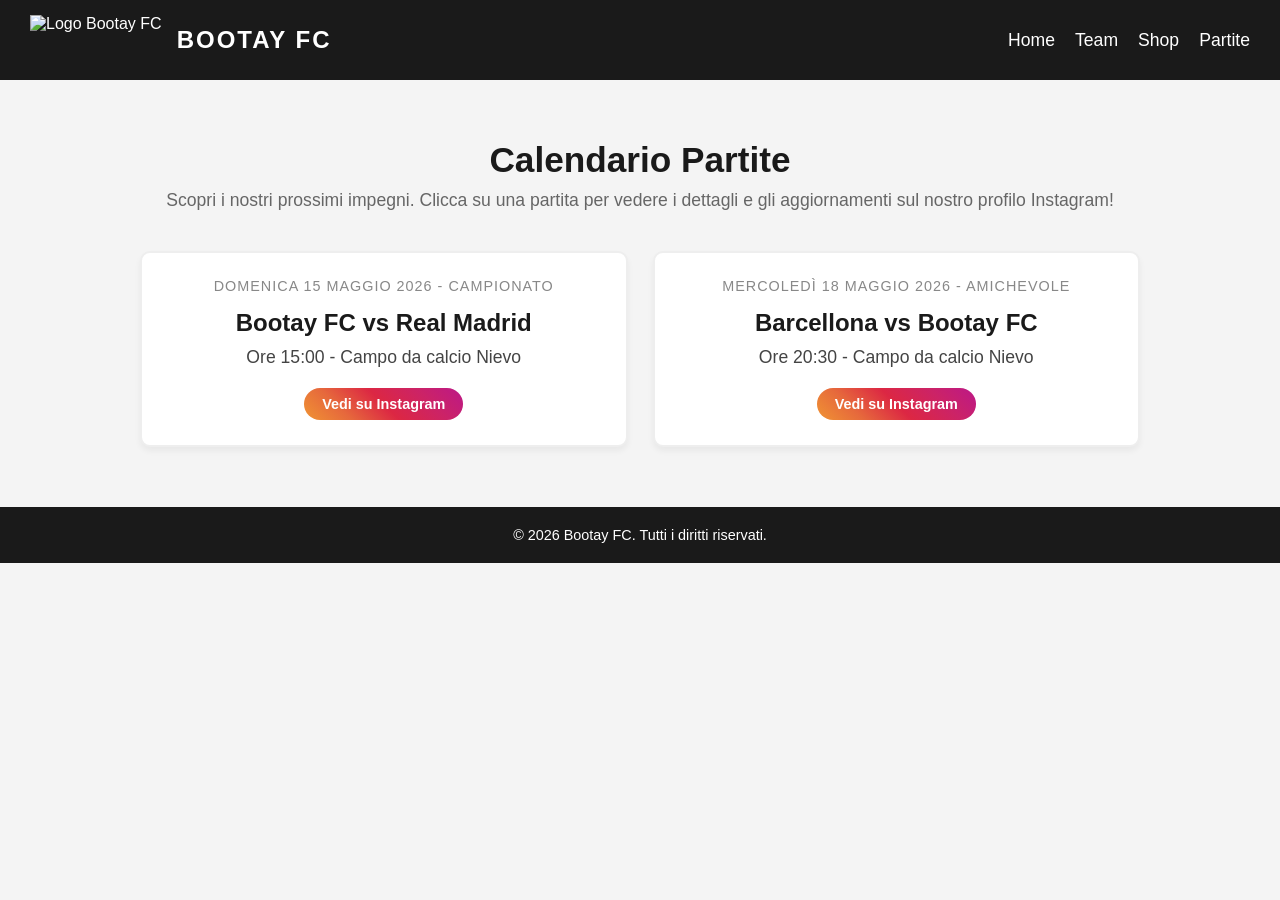
==== partite.html @ 2a382b21 "Add files via upload" ====
<!-- partite.html (NUOVO FILE CREATO DA ZERO) -->
<!DOCTYPE html>
<html lang="it">
<head>
    <meta charset="UTF-8">
    <meta name="viewport" content="width=device-width, initial-scale=1.0">
    <title>Bootay FC | Partite</title>
    <!-- Usa lo stesso file CSS per mantenere l'aspetto grafico coerente -->
    <link rel="stylesheet" href="style.css">
</head>
<body>

    <!-- HEADER: Identico alle altre pagine -->
    <header class="main-header">
        <div class="logo-container">
            <img src="LOGO.png" alt="Logo Bootay FC" class="logo">
            <h1 class="team-name">Bootay FC</h1>
        </div>
        <input type="checkbox" id="menu-toggle" class="menu-checkbox">
        <label for="menu-toggle" class="hamburger-icon">&#9776;</label>
        <nav class="main-nav">
            <ul>
                <li><a href="index.html">Home</a></li>
                <li><a href="team.html">Team</a></li>
                <li><a href="shop.html">Shop</a></li>
                <li><a href="partite.html">Partite</a></li>
            </ul>
        </nav>
    </header>

    <main>
        <!-- SEZIONE PARTITE: Qui verranno inserite man mano tutte le sfide -->
        <section class="matches-section">
            <h2>Calendario Partite</h2>
            <p class="matches-subtitle">Scopri i nostri prossimi impegni. Clicca su una partita per vedere i dettagli e gli aggiornamenti sul nostro profilo Instagram!</p>
            
            <!-- Griglia per disporre le card delle partite -->
            <div class="matches-grid">
                
                <!-- 
                    CARD PARTITA: Ogni partita è avvolta da un tag <a>.
                    Sostituisci "https://www.instagram.com/tuo_profilo" con il link reale 
                    della pagina Instagram della squadra o del post specifico. 
                    Il target="_blank" fa aprire il link in una nuova scheda.
                -->
                <a href="https://www.instagram.com/bootayfc/" target="_blank" class="match-card">
                    <!-- Data e Competizione -->
                    <p class="match-date">Domenica 15 Maggio 2026 - Campionato</p>
                    
                    <!-- Le due squadre che si affrontano -->
                    <h3 class="match-teams">Bootay FC vs Real Madrid</h3>
                    
                    <!-- Orario e luogo -->
                    <p class="match-time">Ore 15:00 - Campo da calcio Nievo</p>
                    
                    <!-- Pulsante finto (puramente visivo) per richiamare l'azione di click -->
                    <span class="ig-link-text">Vedi su Instagram</span>
                </a>

                <!-- Esempio di una seconda card partita -->
                <a href="https://www.instagram.com/bootayfc/" target="_blank" class="match-card">
                    <p class="match-date">Mercoledì 18 Maggio 2026 - Amichevole</p>
                    <h3 class="match-teams">Barcellona vs Bootay FC</h3>
                    <p class="match-time">Ore 20:30 - Campo da calcio Nievo</p>
                    <span class="ig-link-text">Vedi su Instagram</span>
                </a>

            </div>
        </section>
    </main>

    <!-- FOOTER -->
    <footer>
        <p>&copy; 2026 Bootay FC. Tutti i diritti riservati.</p>
    </footer>

</body>
</html>
---- style.css ----
/* style.css */

/* RESET GLOBALE */
* {
    margin: 0;
    padding: 0;
    box-sizing: border-box;
    font-family: 'Segoe UI', Tahoma, Geneva, Verdana, sans-serif;
}

body {
    background-color: #f4f4f4;
    color: #333;
}

/* =========================================
   HEADER E MENU DI NAVIGAZIONE
========================================= */
.main-header {
    background-color: #1a1a1a;
    color: #fff;
    display: flex;
    justify-content: space-between;
    align-items: center;
    padding: 15px 30px;
    position: sticky;
    top: 0;
    z-index: 1000;
}

.logo-container {
    display: flex;
    align-items: center;
    gap: 15px;
}

.logo {
    height: 50px;
    width: auto;
}

.team-name {
    font-size: 1.5rem;
    font-weight: bold;
    text-transform: uppercase;
    letter-spacing: 2px;
}

.menu-checkbox {
    display: none;
}

.hamburger-icon {
    display: none; 
    font-size: 2rem;
    cursor: pointer;
    user-select: none;
}

.main-nav ul {
    list-style: none;
    display: flex;
    gap: 20px;
}

.main-nav a {
    color: #fff;
    text-decoration: none;
    font-size: 1.1rem;
    transition: color 0.3s;
}

.main-nav a:hover {
    color: #f39c12;
}

/* =========================================
   HERO SECTION (HOME PAGE)
========================================= */
.hero-section {
    background-image: url('ImmagineHome.JPG'); 
    background-color: #888; 
    background-size: cover;
    background-position: center;
    height: 70vh; 
    display: flex;
    align-items: center;
    justify-content: center;
    position: relative;
}

.hero-overlay {
    background-color: rgba(0, 0, 0, 0.5); 
    width: 100%;
    height: 100%;
    display: flex;
    align-items: center;
    justify-content: center;
}

.hero-text {
    color: #fff;
    font-size: 3rem;
    text-align: center;
    text-shadow: 2px 2px 5px rgba(0,0,0,0.7);
    padding: 0 20px;
}

/* =========================================
   SEZIONI GENERICHE (HOME PAGE)
========================================= */
.location-section, .shop-info-section, .contact-form-section {
    padding: 60px 20px;
    text-align: center;
    background-color: #fff;
    margin-bottom: 10px; 
}

.location-section h2, .shop-info-section h2, .contact-form-section h2 {
    font-size: 2rem;
    margin-bottom: 15px;
    color: #1a1a1a;
}

.location-section p, .shop-info-section p, .contact-form-section p {
    font-size: 1.1rem;
    margin-bottom: 30px;
    color: #666;
}

/* STILE PULSANTI */
.maps-btn, .buy-btn, .submit-btn {
    display: inline-block;
    background-color: #1a1a1a;
    color: #fff;
    padding: 12px 25px;
    text-decoration: none;
    font-weight: bold;
    border-radius: 5px;
    border: none; 
    cursor: pointer; 
    transition: background-color 0.3s;
    font-size: 1rem;
}

.maps-btn:hover, .buy-btn:hover, .submit-btn:hover {
    background-color: #f39c12;
}

/* =========================================
   STILI PER I FORM DI CONTATTO E ORDINE
========================================= */
.contact-form {
    max-width: 600px;
    margin: 0 auto;
    text-align: left; 
}

.form-group {
    margin-bottom: 20px;
}

.form-group label {
    display: block;
    margin-bottom: 8px;
    font-weight: bold;
    color: #1a1a1a;
}

.form-group input, 
.form-group textarea {
    width: 100%; 
    padding: 10px;
    border: 1px solid #ccc; 
    border-radius: 5px; 
    font-size: 1rem;
}

.form-group input:focus, 
.form-group textarea:focus {
    outline: none;
    border-color: #f39c12;
}

.contact-form .submit-btn {
    display: block;
    width: 100%; 
    margin-top: 10px;
}

/* =========================================
   STILI PER LA GRIGLIA DELLO SHOP
========================================= */
.shop-grid {
    display: grid;
    grid-template-columns: repeat(auto-fit, minmax(250px, 1fr));
    gap: 30px;
    max-width: 1000px; 
    margin: 40px auto 0; 
}

.product-card {
    background-color: #fff;
    border: 1px solid #eee;
    border-radius: 8px;
    padding: 20px;
    box-shadow: 0 4px 6px rgba(0,0,0,0.05); 
    transition: transform 0.3s ease; 
    text-align: left; 
}

.product-card:hover {
    transform: translateY(-5px);
}

.product-img {
    width: 100%; 
    height: auto;
    border-radius: 4px;
    margin-bottom: 15px;
    background-color: #f9f9f9; 
}

.product-title {
    font-size: 1.4rem;
    color: #1a1a1a;
    margin-bottom: 10px;
}

.product-price {
    font-size: 1.2rem;
    font-weight: bold;
    color: #f39c12; 
    margin-bottom: 10px;
}

.product-desc {
    font-size: 0.95rem;
    color: #666;
    line-height: 1.4;
}

/* =========================================
   STILI PER LA PAGINA TEAM
========================================= */
.team-overview-section {
    background-color: #fff;
    padding: 60px 20px;
    margin-bottom: 10px;
}

.team-overview-container {
    display: flex;
    align-items: center; 
    gap: 40px; 
    max-width: 1100px; 
    margin: 0 auto; 
}

.team-image-box, .team-text-box {
    flex: 1;
}

.full-team-img {
    width: 100%;
    height: auto;
    border-radius: 10px;
    box-shadow: 0 5px 15px rgba(0,0,0,0.1);
}

.team-text-box h2 {
    font-size: 2.2rem;
    color: #1a1a1a;
    margin-bottom: 20px;
}

.team-text-box p {
    font-size: 1.1rem;
    color: #444;
    line-height: 1.6; 
}

.roster-section {
    padding: 60px 20px;
    text-align: center;
}

.roster-section h2 {
    font-size: 2rem;
    color: #1a1a1a;
    margin-bottom: 10px;
}

.roster-subtitle {
    font-size: 1.1rem;
    color: #666;
    margin-bottom: 40px;
}

.roster-grid {
    display: grid;
    grid-template-columns: repeat(auto-fit, minmax(220px, 1fr));
    gap: 20px;
    max-width: 1100px;
    margin: 0 auto;
}

.player-card {
    background-color: #fff;
    border-radius: 8px;
    padding: 20px;
    box-shadow: 0 3px 6px rgba(0,0,0,0.05);
    text-align: center; 
    transition: transform 0.3s;
}

.player-card:hover {
    transform: translateY(-5px); 
}

.player-img {
    width: 120px;
    height: 120px;
    object-fit: cover;
    border-radius: 50%;
    margin-bottom: 15px;
    border: 3px solid #f39c12; 
}

.player-name {
    font-size: 1.2rem;
    color: #1a1a1a;
    margin-bottom: 5px;
}

.player-role {
    font-size: 0.95rem;
    font-weight: bold;
    color: #f39c12; 
    margin-bottom: 10px;
}

.player-desc {
    font-size: 0.9rem;
    color: #666;
    line-height: 1.4;
}

/* =========================================
   STILI PER LA NUOVA PAGINA PARTITE
========================================= */

/* Padding e allineamento per la sezione principale */
.matches-section {
    padding: 60px 20px;
    text-align: center;
    background-color: #f4f4f4;
}

.matches-section h2 {
    font-size: 2.2rem;
    color: #1a1a1a;
    margin-bottom: 10px;
}

.matches-subtitle {
    font-size: 1.1rem;
    color: #666;
    margin-bottom: 40px;
}

/* Griglia responsiva per disporre le partite su più colonne nei display larghi */
.matches-grid {
    display: grid;
    grid-template-columns: repeat(auto-fit, minmax(280px, 1fr));
    gap: 25px;
    max-width: 1000px;
    margin: 0 auto;
}

/* Stile del blocco cliccabile. Essendo un tag <a>, disattiviamo la sottolineatura */
.match-card {
    display: block;
    background-color: #fff;
    border: 2px solid #eee;
    border-radius: 10px;
    padding: 25px 20px;
    text-decoration: none;
    color: inherit;
    box-shadow: 0 4px 6px rgba(0,0,0,0.05);
    transition: all 0.3s ease;
}

/* Hover: il riquadro sale leggermente e il bordo diventa arancione BootayFC */
.match-card:hover {
    transform: translateY(-5px);
    border-color: #f39c12;
    box-shadow: 0 8px 15px rgba(0,0,0,0.1);
}

.match-date {
    font-size: 0.9rem;
    color: #888;
    margin-bottom: 15px;
    text-transform: uppercase;
    letter-spacing: 1px;
}

.match-teams {
    font-size: 1.5rem;
    font-weight: bold;
    color: #1a1a1a;
    margin-bottom: 10px;
}

.match-time {
    font-size: 1.1rem;
    color: #444;
    font-weight: 500;
    margin-bottom: 20px;
}

/* Stile per replicare un finto bottone di Instagram per far capire all'utente che è cliccabile */
.ig-link-text {
    display: inline-block;
    background: linear-gradient(45deg, #f09433 0%, #e6683c 25%, #dc2743 50%, #cc2366 75%, #bc1888 100%);
    color: #fff;
    font-weight: bold;
    padding: 8px 18px;
    border-radius: 20px;
    font-size: 0.9rem;
    transition: opacity 0.3s;
}

.match-card:hover .ig-link-text {
    opacity: 0.8;
}

/* =========================================
   FOOTER
========================================= */
footer {
    background-color: #1a1a1a;
    color: #fff;
    text-align: center;
    padding: 20px;
    font-size: 0.9rem;
}

/* =========================================
   MEDIA QUERY PER DISPOSITIVI MOBILI 
========================================= */
@media (max-width: 768px) {
    .hamburger-icon {
        display: block;
    }

    .main-nav {
        position: absolute;
        top: 100%; 
        left: 0;
        width: 100%;
        background-color: #1a1a1a;
        max-height: 0; 
        overflow: hidden;
        transition: max-height 0.3s ease-out; 
    }

    .main-nav ul {
        flex-direction: column; 
        text-align: center;
        padding: 20px 0;
    }

    .main-nav ul li {
        margin: 15px 0;
    }

    .menu-checkbox:checked ~ .main-nav {
        max-height: 300px; 
    }

    .hero-text {
        font-size: 2rem;
    }

    .team-overview-container {
        flex-direction: column;
        text-align: center; 
    }
}
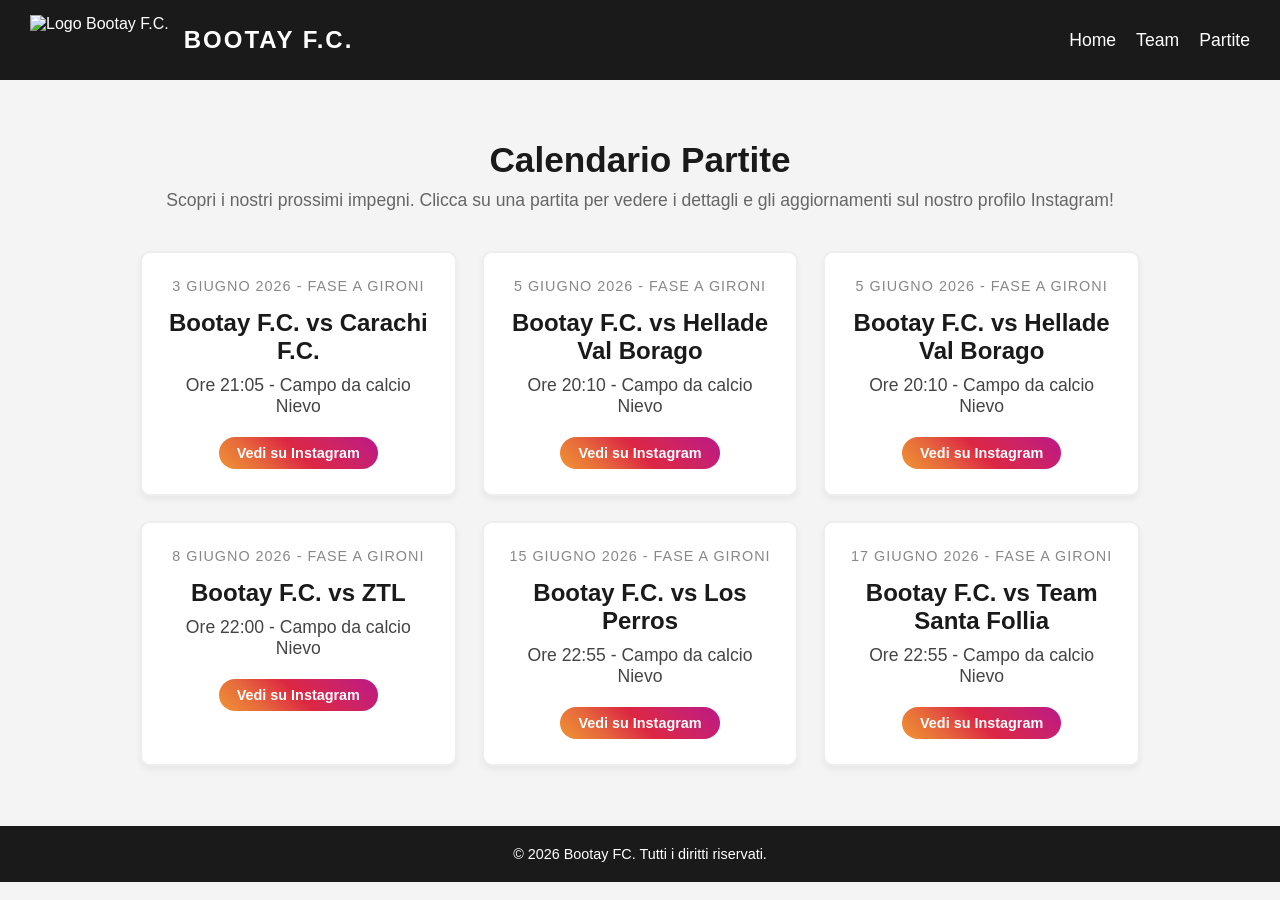
==== commit faeb62a4: "Add files via upload" ====
--- a/partite.html
+++ b/partite.html
@@ -1,10 +1,10 @@
-<!-- partite.html (NUOVO FILE CREATO DA ZERO) -->
+<!-- partite.html -->
 <!DOCTYPE html>
 <html lang="it">
 <head>
     <meta charset="UTF-8">
     <meta name="viewport" content="width=device-width, initial-scale=1.0">
-    <title>Bootay FC | Partite</title>
+    <title>Bootay F.C. | Partite</title>
     <!-- Usa lo stesso file CSS per mantenere l'aspetto grafico coerente -->
     <link rel="stylesheet" href="style.css">
 </head>
@@ -13,8 +13,8 @@
     <!-- HEADER: Identico alle altre pagine -->
     <header class="main-header">
         <div class="logo-container">
-            <img src="LOGO.png" alt="Logo Bootay FC" class="logo">
-            <h1 class="team-name">Bootay FC</h1>
+            <img src="LOGO.png" alt="Logo Bootay F.C." class="logo">
+            <h1 class="team-name">Bootay F.C.</h1>
         </div>
         <input type="checkbox" id="menu-toggle" class="menu-checkbox">
         <label for="menu-toggle" class="hamburger-icon">&#9776;</label>
@@ -22,7 +22,7 @@
             <ul>
                 <li><a href="index.html">Home</a></li>
                 <li><a href="team.html">Team</a></li>
-                <li><a href="shop.html">Shop</a></li>
+                <!-- <li><a href="shop.html">Shop</a></li> -->
                 <li><a href="partite.html">Partite</a></li>
             </ul>
         </nav>
@@ -37,34 +37,57 @@
             <!-- Griglia per disporre le card delle partite -->
             <div class="matches-grid">
                 
-                <!-- 
-                    CARD PARTITA: Ogni partita è avvolta da un tag <a>.
-                    Sostituisci "https://www.instagram.com/tuo_profilo" con il link reale 
-                    della pagina Instagram della squadra o del post specifico. 
-                    Il target="_blank" fa aprire il link in una nuova scheda.
-                -->
                 <a href="https://www.instagram.com/bootayfc/" target="_blank" class="match-card">
                     <!-- Data e Competizione -->
-                    <p class="match-date">Domenica 15 Maggio 2026 - Campionato</p>
+                    <p class="match-date">3 Giugno 2026 - Fase a Gironi</p>
                     
                     <!-- Le due squadre che si affrontano -->
-                    <h3 class="match-teams">Bootay FC vs Real Madrid</h3>
+                    <h3 class="match-teams">Bootay F.C. vs Carachi F.C.</h3>
                     
                     <!-- Orario e luogo -->
-                    <p class="match-time">Ore 15:00 - Campo da calcio Nievo</p>
+                    <p class="match-time">Ore 21:05 - Campo da calcio Nievo</p>
                     
                     <!-- Pulsante finto (puramente visivo) per richiamare l'azione di click -->
                     <span class="ig-link-text">Vedi su Instagram</span>
                 </a>
 
-                <!-- Esempio di una seconda card partita -->
                 <a href="https://www.instagram.com/bootayfc/" target="_blank" class="match-card">
-                    <p class="match-date">Mercoledì 18 Maggio 2026 - Amichevole</p>
-                    <h3 class="match-teams">Barcellona vs Bootay FC</h3>
-                    <p class="match-time">Ore 20:30 - Campo da calcio Nievo</p>
+                    <p class="match-date"> 5 Giugno 2026 - Fase a Gironi</p>
+                    <h3 class="match-teams">Bootay F.C. vs Hellade Val Borago</h3>
+                    <p class="match-time">Ore 20:10 - Campo da calcio Nievo</p>
                     <span class="ig-link-text">Vedi su Instagram</span>
                 </a>
 
+                <a href="https://www.instagram.com/bootayfc/" target="_blank" class="match-card">
+                    <p class="match-date"> 5 Giugno 2026 - Fase a Gironi</p>
+                    <h3 class="match-teams">Bootay F.C. vs Hellade Val Borago</h3>
+                    <p class="match-time">Ore 20:10 - Campo da calcio Nievo</p>
+                    <span class="ig-link-text">Vedi su Instagram</span>
+                </a>
+
+
+                <a href="https://www.instagram.com/bootayfc/" target="_blank" class="match-card">
+                    <p class="match-date"> 8 Giugno 2026 - Fase a Gironi</p>
+                    <h3 class="match-teams">Bootay F.C. vs ZTL</h3>
+                    <p class="match-time">Ore 22:00 - Campo da calcio Nievo</p>
+                    <span class="ig-link-text">Vedi su Instagram</span>
+                </a>
+
+
+                <a href="https://www.instagram.com/bootayfc/" target="_blank" class="match-card">
+                    <p class="match-date"> 15 Giugno 2026 - Fase a Gironi</p>
+                    <h3 class="match-teams">Bootay F.C. vs Los Perros</h3>
+                    <p class="match-time">Ore 22:55 - Campo da calcio Nievo</p>
+                    <span class="ig-link-text">Vedi su Instagram</span>
+                </a>
+
+
+                <a href="https://www.instagram.com/bootayfc/" target="_blank" class="match-card">
+                    <p class="match-date"> 17 Giugno 2026 - Fase a Gironi</p>
+                    <h3 class="match-teams">Bootay F.C. vs Team Santa Follia</h3>
+                    <p class="match-time">Ore 22:55 - Campo da calcio Nievo</p>
+                    <span class="ig-link-text">Vedi su Instagram</span>
+                </a>
             </div>
         </section>
     </main>
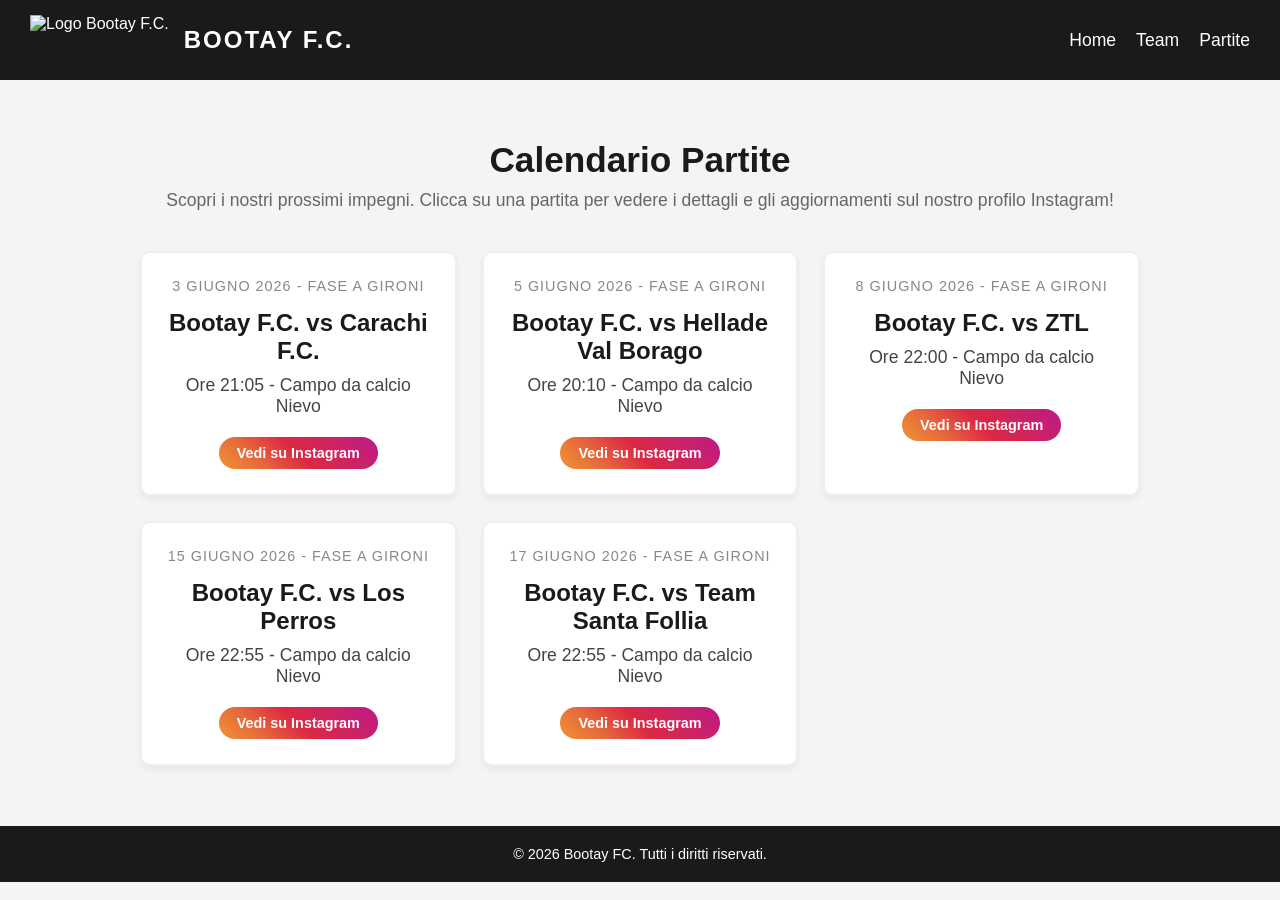
==== commit 97c863fd: "Add files via upload" ====
--- a/partite.html
+++ b/partite.html
@@ -59,14 +59,6 @@
                 </a>
 
                 <a href="https://www.instagram.com/bootayfc/" target="_blank" class="match-card">
-                    <p class="match-date"> 5 Giugno 2026 - Fase a Gironi</p>
-                    <h3 class="match-teams">Bootay F.C. vs Hellade Val Borago</h3>
-                    <p class="match-time">Ore 20:10 - Campo da calcio Nievo</p>
-                    <span class="ig-link-text">Vedi su Instagram</span>
-                </a>
-
-
-                <a href="https://www.instagram.com/bootayfc/" target="_blank" class="match-card">
                     <p class="match-date"> 8 Giugno 2026 - Fase a Gironi</p>
                     <h3 class="match-teams">Bootay F.C. vs ZTL</h3>
                     <p class="match-time">Ore 22:00 - Campo da calcio Nievo</p>
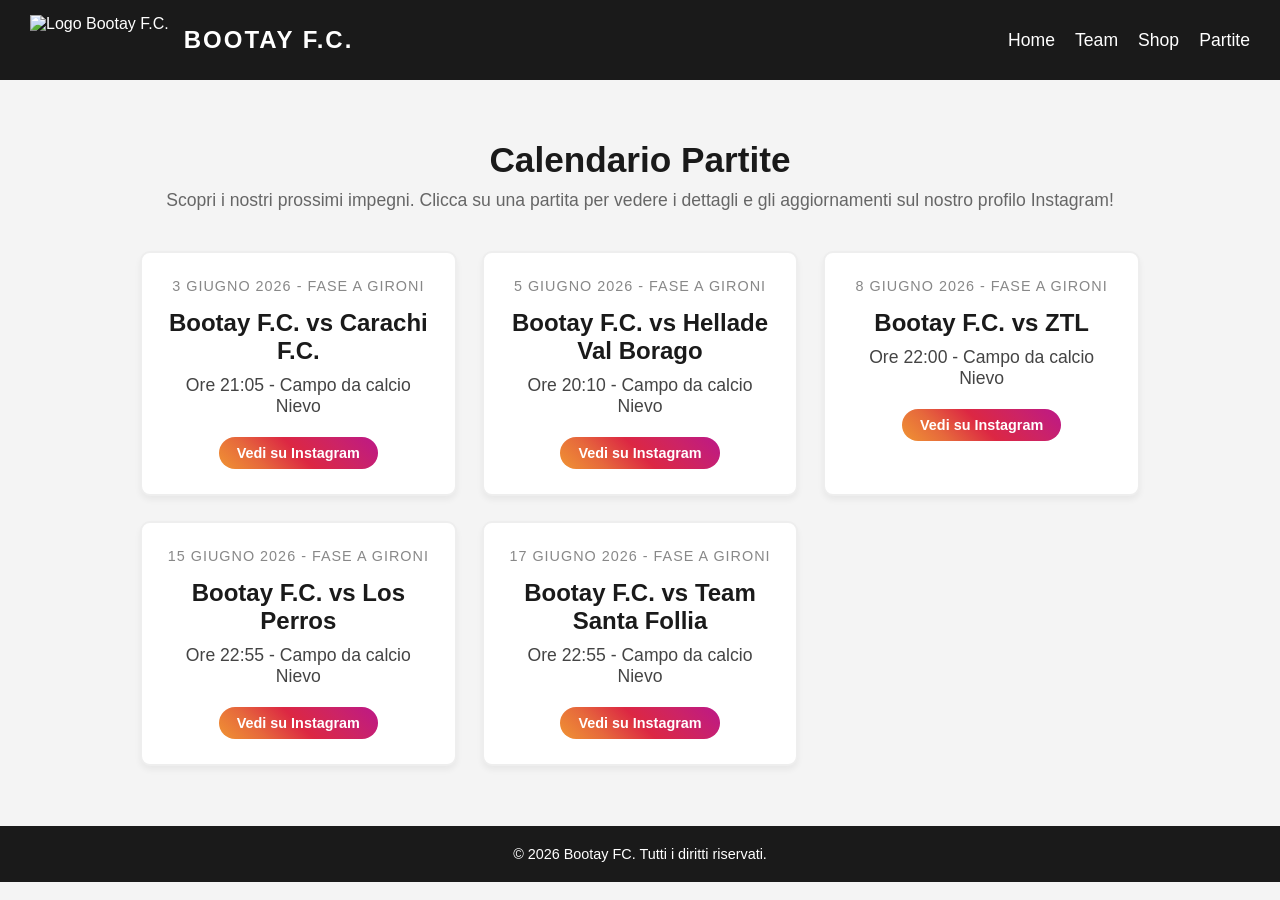
==== commit 68029d61: "Add files via upload" ====
--- a/partite.html
+++ b/partite.html
@@ -22,7 +22,7 @@
             <ul>
                 <li><a href="index.html">Home</a></li>
                 <li><a href="team.html">Team</a></li>
-                <!-- <li><a href="shop.html">Shop</a></li> -->
+                <li><a href="shop.html">Shop</a></li>
                 <li><a href="partite.html">Partite</a></li>
             </ul>
         </nav>
--- a/style.css
+++ b/style.css
@@ -82,7 +82,7 @@
     background-color: #888; 
     background-size: cover;
     background-position: center;
-    height: 70vh; 
+    height: 75vh; 
     display: flex;
     align-items: center;
     justify-content: center;
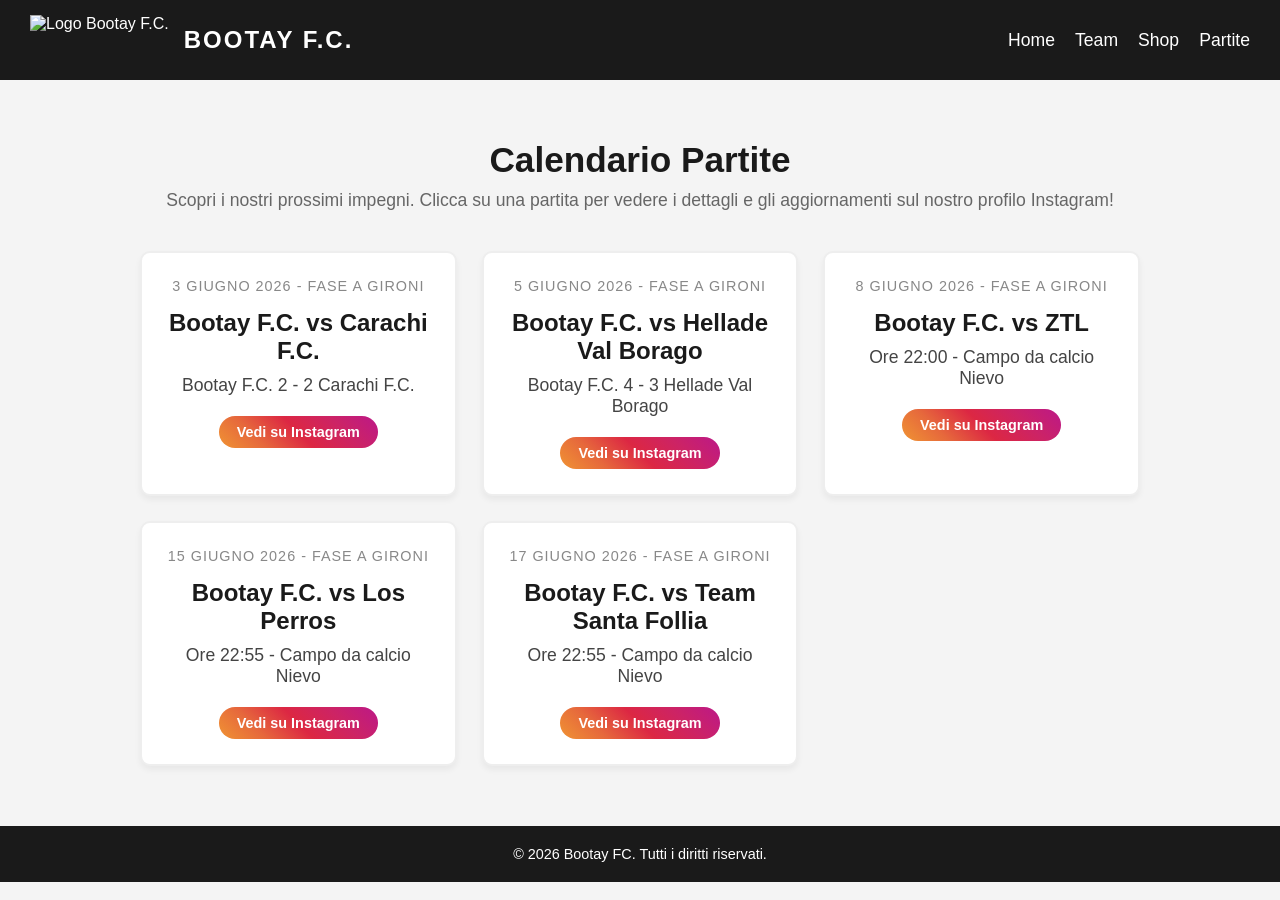
==== commit 366d2ce4: "Update match results and Instagram links in partite.html" ====
--- a/partite.html
+++ b/partite.html
@@ -37,7 +37,7 @@
             <!-- Griglia per disporre le card delle partite -->
             <div class="matches-grid">
                 
-                <a href="https://www.instagram.com/bootayfc/" target="_blank" class="match-card">
+                <a href="https://www.instagram.com/p/DZJzRtkAoSb/" target="_blank" class="match-card">
                     <!-- Data e Competizione -->
                     <p class="match-date">3 Giugno 2026 - Fase a Gironi</p>
                     
@@ -45,16 +45,16 @@
                     <h3 class="match-teams">Bootay F.C. vs Carachi F.C.</h3>
                     
                     <!-- Orario e luogo -->
-                    <p class="match-time">Ore 21:05 - Campo da calcio Nievo</p>
+                    <p class="match-time">Bootay F.C. 2 - 2 Carachi F.C.</p>
                     
                     <!-- Pulsante finto (puramente visivo) per richiamare l'azione di click -->
                     <span class="ig-link-text">Vedi su Instagram</span>
                 </a>
 
-                <a href="https://www.instagram.com/bootayfc/" target="_blank" class="match-card">
+                <a href="https://www.instagram.com/p/DZPAQBwAnEl/" target="_blank" class="match-card">
                     <p class="match-date"> 5 Giugno 2026 - Fase a Gironi</p>
                     <h3 class="match-teams">Bootay F.C. vs Hellade Val Borago</h3>
-                    <p class="match-time">Ore 20:10 - Campo da calcio Nievo</p>
+                    <p class="match-time">Bootay F.C. 4 - 3 Hellade Val Borago</p>
                     <span class="ig-link-text">Vedi su Instagram</span>
                 </a>
 
@@ -90,4 +90,4 @@
     </footer>
 
 </body>
-</html>+</html>
--- a/style.css
+++ b/style.css
@@ -146,6 +146,70 @@
 .maps-btn:hover, .buy-btn:hover, .submit-btn:hover {
     background-color: #f39c12;
 }
+
+/* * ==========================================
+ * INIZIO INSERIMENTO: STILI PER LA SEZIONE FILM (PRIME VIDEO)
+ * ==========================================
+ */
+.movie-info-section {
+    /* Centra orizzontalmente tutto il contenuto (h2, p, a) all'interno del riquadro */
+    text-align: center;         
+    /* Applica 50px di spazio all'interno sopra e sotto, e 20px ai lati, coerentemente con le altre sezioni */
+    padding: 50px 20px;         
+    /* Applica lo sfondo bianco, staccandolo dallo sfondo grigio di body (#f4f4f4) */
+    background-color: #ffffff;  
+    /* Aggiunge il margine inferiore per non far attaccare la sezione successiva (contatti) */
+    margin-bottom: 10px;        
+}
+
+.movie-info-section h2 {
+    /* Dimensione del titolo identica alle altre sezioni (.location-section h2) per uniformità */
+    font-size: 2rem;            
+    /* Distanza dal paragrafo sottostante */
+    margin-bottom: 15px;        
+    /* Colore scuro standard per i titoli */
+    color: #1a1a1a;             
+}
+
+.movie-info-section p {
+    /* Dimensione del testo descrittivo identica alle altre sezioni */
+    font-size: 1.1rem;          
+    /* Distanza tra il paragrafo e il pulsante Prime Video */
+    margin-bottom: 30px;        
+    /* Colore grigio testuale standard */
+    color: #666;                
+}
+
+.prime-btn {
+    /* Mantiene il comportamento in linea permettendo però di applicare il padding strutturale */
+    display: inline-block;      
+    /* Colore identificativo di Prime Video (Azzurro) per immediato riconoscimento visivo */
+    background-color: #00A8E1;  
+    /* Testo bianco per un elevato contrasto sul fondo azzurro */
+    color: #ffffff;             
+    /* Spazio interno al bottone per renderlo cliccabile (12px verticale, 24px orizzontale) */
+    padding: 12px 24px;         
+    /* Rimuove la sottolineatura di default del tag <a> */
+    text-decoration: none;      
+    /* Uniforma il raggio dei bordi a 5px per matchare .maps-btn, .buy-btn ecc. */
+    border-radius: 5px;         
+    /* Rende il testo del bottone evidente */
+    font-weight: bold;          
+    /* Assicura che la grandezza del testo nel bottone sia consistente (1rem) */
+    font-size: 1rem;            
+    /* Rimuove i bordi extra per renderlo piatto */
+    border: none;
+    /* Transizione animata fluida quando si passa col mouse sopra il bottone */
+    transition: background-color 0.3s ease; 
+}
+
+.prime-btn:hover {
+    /* Scurisce lo sfondo al passaggio del mouse per feedback interattivo visivo */
+    background-color: #007db8;  
+    /* Mantiene il testo bianco per leggibilità durante l'hover */
+    color: #ffffff;             
+}
+
 
 /* =========================================
    STILI PER I FORM DI CONTATTO E ORDINE
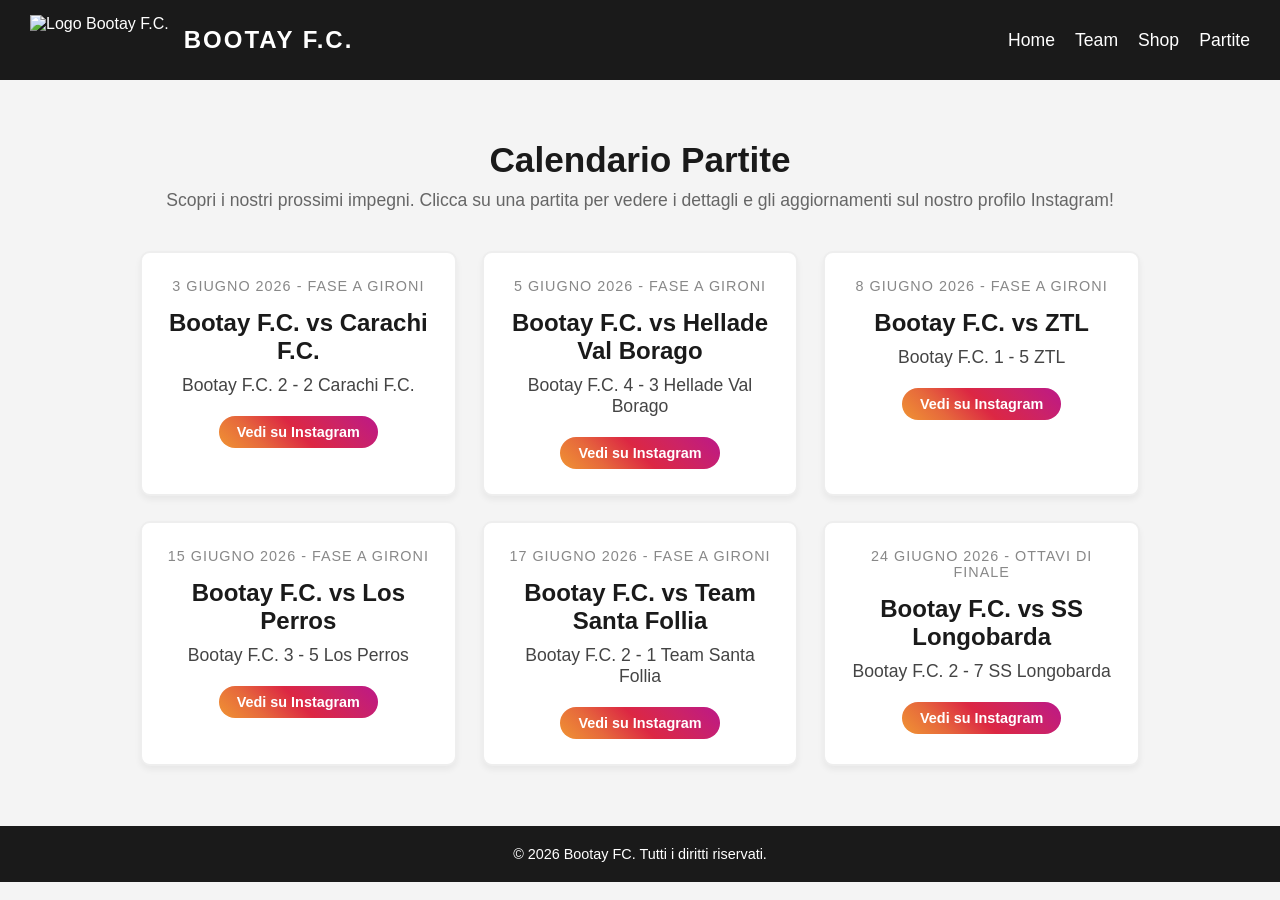
==== commit f5689177: "Update match results and Instagram links in partite.html" ====
--- a/partite.html
+++ b/partite.html
@@ -58,26 +58,33 @@
                     <span class="ig-link-text">Vedi su Instagram</span>
                 </a>
 
-                <a href="https://www.instagram.com/bootayfc/" target="_blank" class="match-card">
+                <a href="https://www.instagram.com/p/DZXtR4KyhL3/?hl=it" target="_blank" class="match-card">
                     <p class="match-date"> 8 Giugno 2026 - Fase a Gironi</p>
                     <h3 class="match-teams">Bootay F.C. vs ZTL</h3>
-                    <p class="match-time">Ore 22:00 - Campo da calcio Nievo</p>
+                    <p class="match-time">Bootay F.C. 1 - 5 ZTL</p>
                     <span class="ig-link-text">Vedi su Instagram</span>
                 </a>
 
 
-                <a href="https://www.instagram.com/bootayfc/" target="_blank" class="match-card">
+                <a href="https://www.instagram.com/p/DZqKYwPSbZv/?hl=it" target="_blank" class="match-card">
                     <p class="match-date"> 15 Giugno 2026 - Fase a Gironi</p>
                     <h3 class="match-teams">Bootay F.C. vs Los Perros</h3>
-                    <p class="match-time">Ore 22:55 - Campo da calcio Nievo</p>
+                    <p class="match-time">Bootay F.C. 3 - 5 Los Perros</p>
                     <span class="ig-link-text">Vedi su Instagram</span>
                 </a>
 
 
-                <a href="https://www.instagram.com/bootayfc/" target="_blank" class="match-card">
+                <a href="https://www.instagram.com/p/DZugt04yZOS/?hl=it" target="_blank" class="match-card">
                     <p class="match-date"> 17 Giugno 2026 - Fase a Gironi</p>
                     <h3 class="match-teams">Bootay F.C. vs Team Santa Follia</h3>
-                    <p class="match-time">Ore 22:55 - Campo da calcio Nievo</p>
+                    <p class="match-time">Bootay F.C. 2 - 1 Team Santa Follia</p>
+                    <span class="ig-link-text">Vedi su Instagram</span>
+                </a>
+
+                <a href="https://www.instagram.com/p/DZ_px6Wi3X_/?hl=it" target="_blank" class="match-card">
+                    <p class="match-date"> 24 Giugno 2026 - Ottavi di Finale</p>
+                    <h3 class="match-teams">Bootay F.C. vs SS Longobarda</h3>
+                    <p class="match-time">Bootay F.C. 2 - 7 SS Longobarda</p>
                     <span class="ig-link-text">Vedi su Instagram</span>
                 </a>
             </div>
